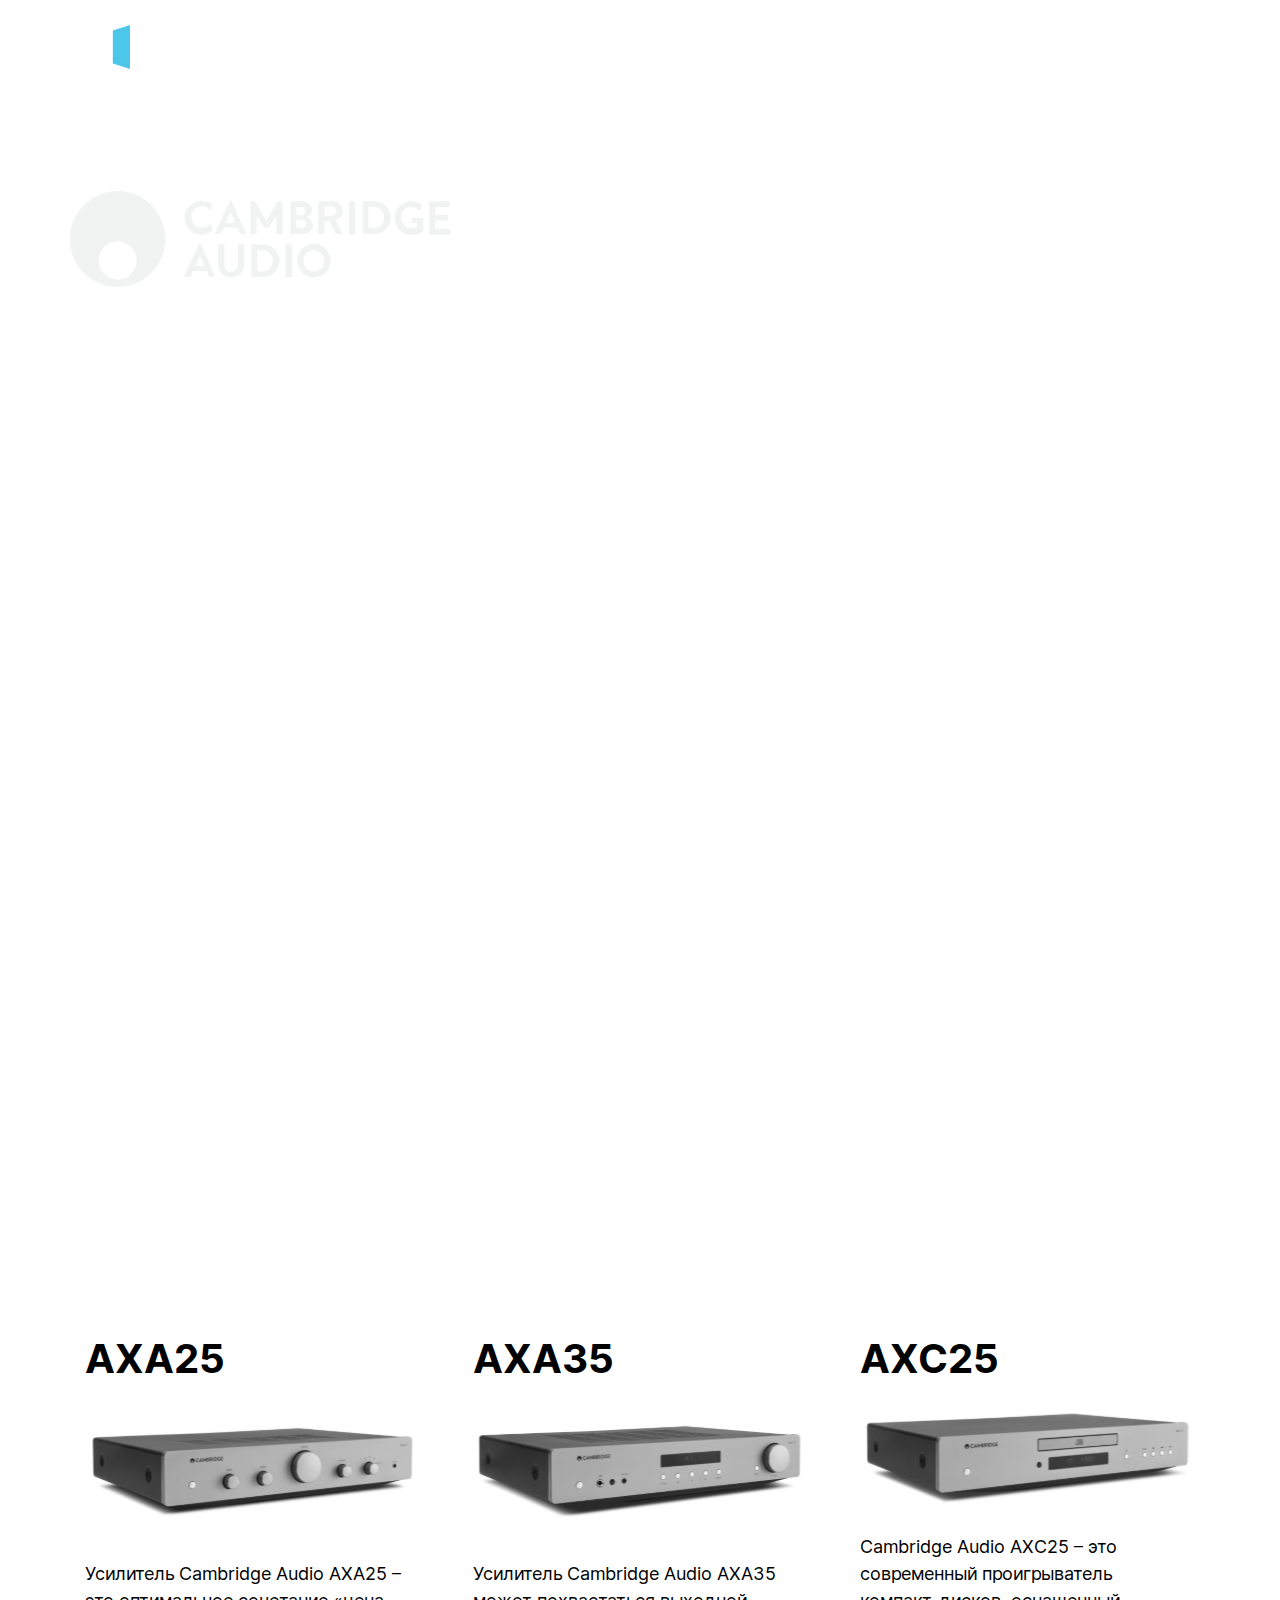
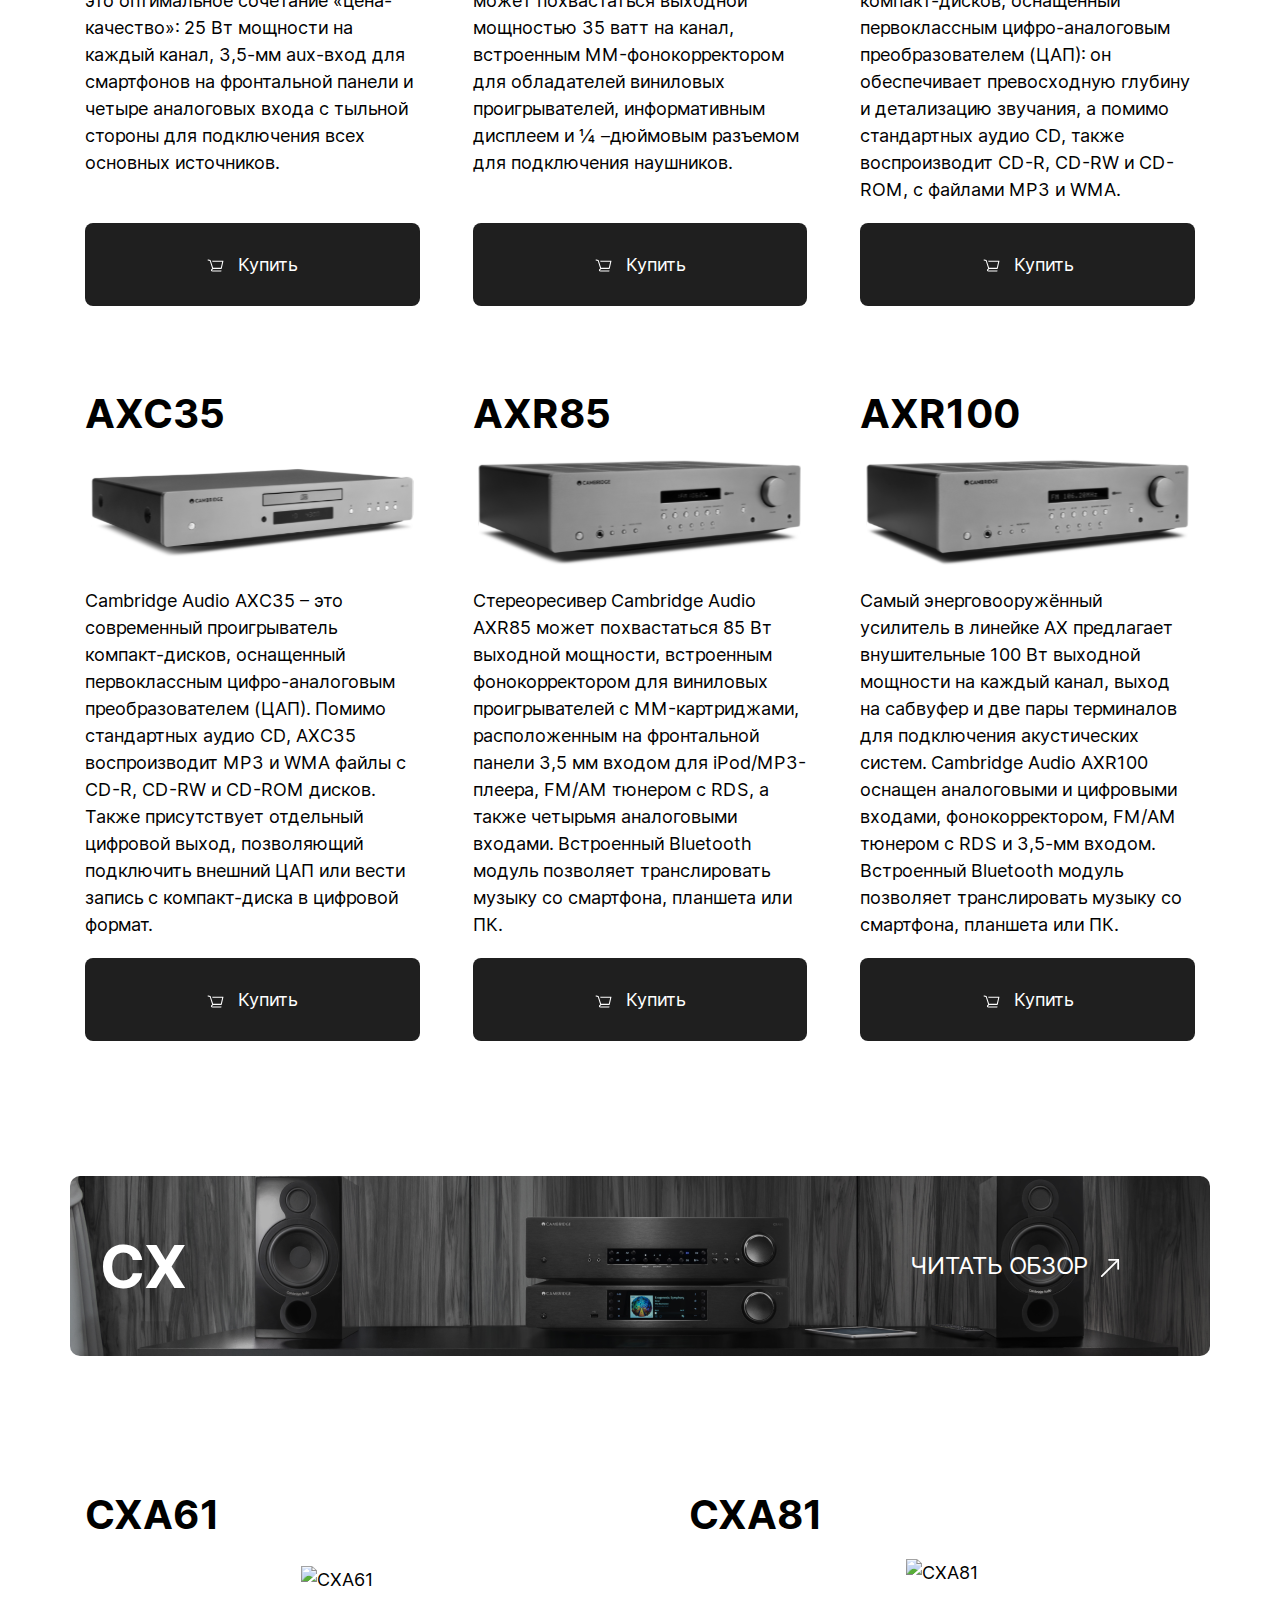
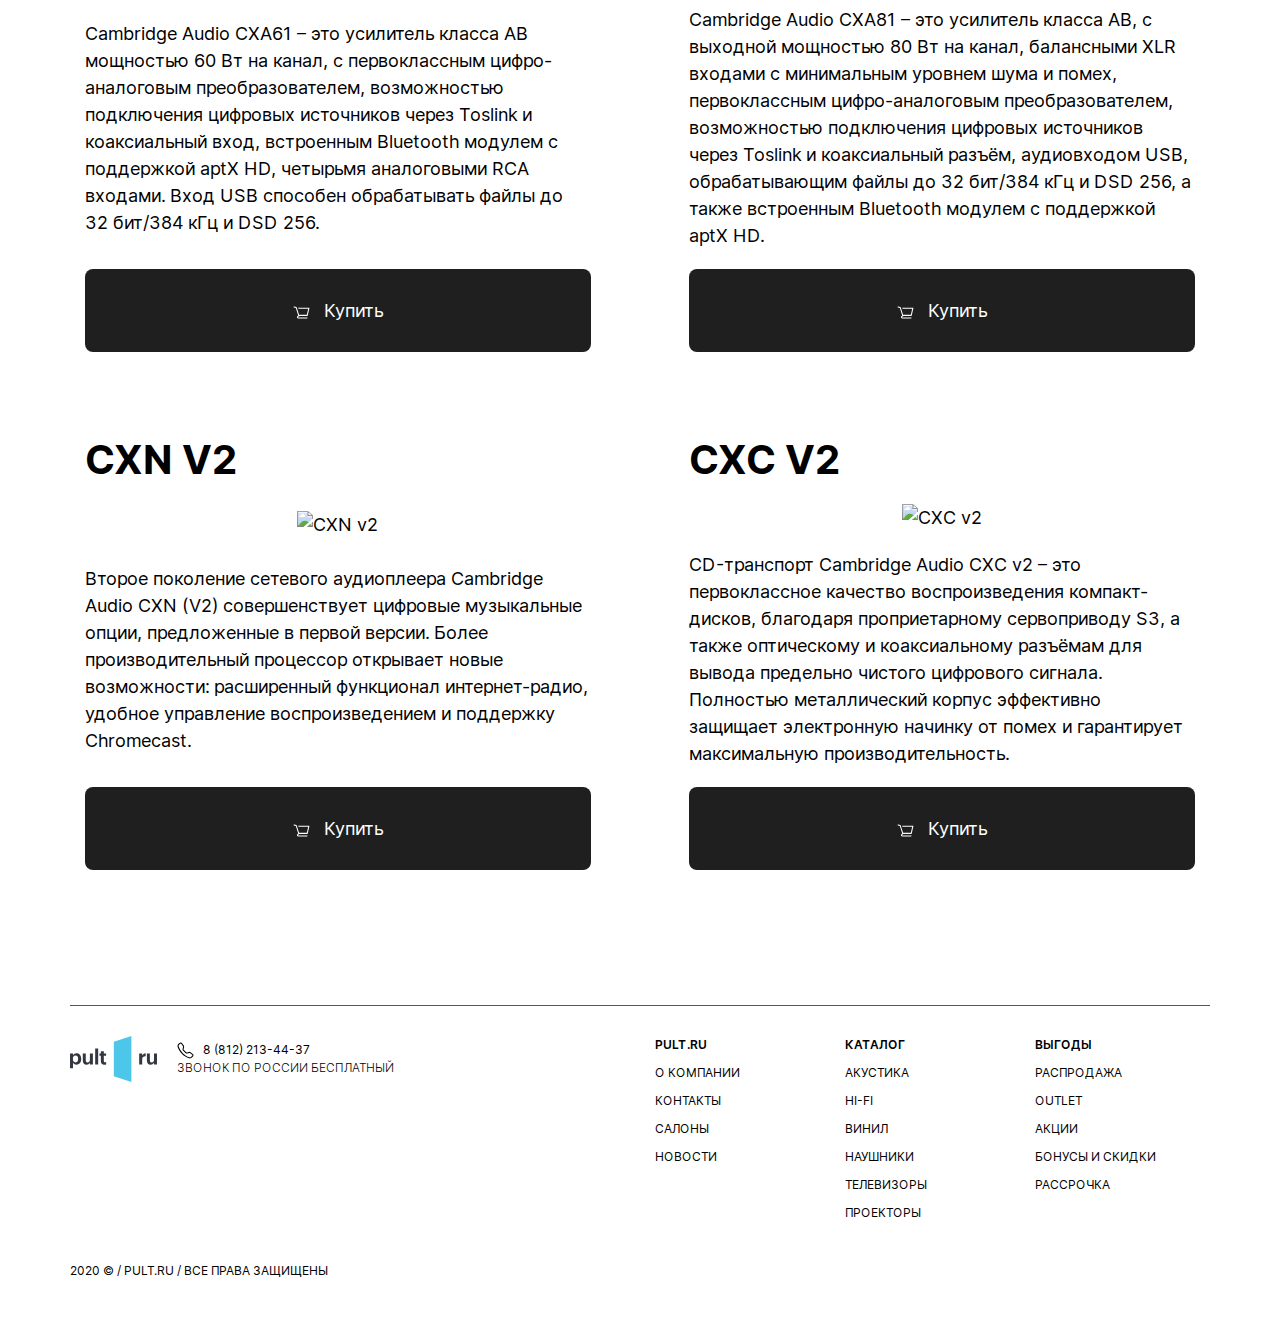
==== cambridge/index.html @ 3ff0be5a "init" ====
<!DOCTYPE html>
<html lang="en">
<head>
    <meta charset="UTF-8">
    <meta name="viewport" content="width=device-width, maximum-scale=1, initial-scale=1.0">
    <meta http-equiv="X-UA-Compatible" content="IE=edge">
    <meta name="format-detection" content="telephone=no">
    <meta name="description" content="Акустика Monitor Audio 100: обзор акустических систем, выгодные цены, доставка по всей России">
    <title>Купить акустические системы Monitor Audio Gold / Silver / Bronze 100 в интернет-магазине Pult.ru</title>
    <link rel="stylesheet" href="libs/bootstrap-4.5.3-dist/css/bootstrap.min.css">
    <link rel="stylesheet" href="fonts/Inter/stylesheet.css">
    <link rel="stylesheet" charset="utf-8" type="text/css" href="css/main.css">
    <script>(function(w,d,s,l,i){w[l]=w[l]||[];w[l].push({'gtm.start':
            new Date().getTime(),event:'gtm.js'});var f=d.getElementsByTagName(s)[0],
        j=d.createElement(s),dl=l!='dataLayer'?'&l='+l:'';j.async=true;j.src=
        'https://www.googletagmanager.com/gtm.js?id='+i+dl;f.parentNode.insertBefore(j,f);
    })(window,document,'script','dataLayer','GTM-WRF7S9B');</script>
</head>
<body>
<!-- Google Tag Manager (noscript) -->
<noscript><iframe src="https://www.googletagmanager.com/ns.html?id=GTM-WRF7S9B"
                  height="0" width="0" style="display:none;visibility:hidden"></iframe></noscript>
<!-- End Google Tag Manager (noscript) -->
    <div class="banner-fullscreen">
        <div class="container d-flex flex-wrap align-content-stretch h-100">
            <div class="w-100">
                <a href="https://www.pult.ru/" class="header-logo__pult col-4 p-0 text-right">
                    <img src="img/header-logo_pult.svg" alt="Лого pult">
                </a>
            </div>
            <div class="banner-details">
                <div class="header-logo__cambridge">
                    <img src="img/cambrige-logo.svg" alt="Логотип Cambridge">
                </div>
                <div class="header-descr">Серия аудиокомпонентов Cambridge AX предлагает выдающееся соотношение цены и качества: это доступный способ построить свою идеальную Hi-Fi систему.<br><br>
                    Для тех, кто стремится к новому уровню технологичности и безукоризненному исполнению, обновлённая линейка Cambridge CX устанавливает высочайшие стандарты в своей ценовой категории.</div>
            </div>
            <div class="w-100 align-self-end">
                <nav class="d-flex flex-wrap">
                    <a href="#ax" class="header-link">AX</a>
                    <a href="#cx" class="header-link">CX</a>
                </nav>
            </div>
        </div>
    </div>
    <section id="ax">
        <div class="container">
            <div class="banner banner-ax d-flex flex-wrap justify-content-between align-items-center">
                <div class="banner-category col-1 p-0">AX</div>
                <div class="col-lg-3 col-md-4 col-8 p-0">
                    <a href="#" class="banner-link text-uppercase">Читать обзор
                        <i class="icon icon-arrow-diag ml-1"></i>
                    </a>
                </div>
            </div>
            <div class="product-list d-flex flex-wrap justify-content-between">
                <div class="product-list-item d-flex flex-wrap mb-5">
                    <div class="product-title">AXA25</div>
                    <div class="w-100 text-center"><img src="img/axa25.svg" alt="AXA25"></div>
                    <div class="product-descr">Усилитель Cambridge Audio AXA25 – это оптимальное сочетание «цена-качество»: 25 Вт мощности на каждый канал, 3,5-мм aux-вход для смартфонов на фронтальной панели и четыре аналоговых входа с тыльной стороны для подключения всех основных источников.
                    </div>
                    <div class="w-100 align-self-end">
                        <a href="https://pult.ru/product/stereousilitel-cambridge-axa25-grey" class="btn w-100">
                            <i class="icon icon-cart mr-2"></i>
                            Купить
                        </a>
                    </div>
                </div>
                <div class="product-list-item d-flex flex-wrap mb-5">
                    <div class="product-title">AXA35</div>
                    <div class="w-100 text-center"><img src="img/axa35.svg" alt="AXA35"></div>
                    <div class="product-descr">Усилитель Cambridge Audio AXA35 может похвастаться выходной мощностью 35 ватт на канал, встроенным MM-фонокорректором для обладателей виниловых проигрывателей, информативным дисплеем и ¼ –дюймовым разъемом для подключения наушников.
                    </div>
                    <div class="w-100 align-self-end">
                        <a href="https://pult.ru/product/stereousilitel-cambridge-axa35-grey" class="btn w-100">
                            <i class="icon icon-cart mr-2"></i>
                            Купить
                        </a>
                    </div>
                </div>
                <div class="product-list-item d-flex flex-wrap mb-lg-5">
                    <div class="product-title">AXC25</div>
                    <div class="w-100 text-center"><img src="img/axc25.svg" alt="AXC25"></div>
                    <div class="product-descr">Cambridge Audio AXC25 – это современный проигрыватель компакт-дисков, оснащенный первоклассным цифро-аналоговым преобразователем (ЦАП): он обеспечивает превосходную глубину и детализацию звучания, а помимо стандартных аудио CD, также воспроизводит CD-R, CD-RW и CD-ROM, с файлами MP3 и WMA.
                    </div>
                    <div class="w-100 align-self-end">
                        <a href="https://pult.ru/product/cd-proigryvatel-cambridge-axc25-grey" class="btn w-100">
                            <i class="icon icon-cart mr-2"></i>
                            Купить
                        </a>
                    </div>
                </div>
                <div class="product-list-item d-flex flex-wrap">
                    <div class="product-title">AXC35</div>
                    <div class="w-100 text-center"><img src="img/AXC35.svg" alt="AXC35"></div>
                    <div class="product-descr"> Cambridge Audio AXC35 – это современный проигрыватель компакт-дисков, оснащенный первоклассным цифро-аналоговым преобразователем (ЦАП). Помимо стандартных аудио CD, AXC35 воспроизводит MP3 и WMA файлы с CD-R, CD-RW и CD-ROM дисков. Также присутствует отдельный цифровой выход, позволяющий подключить внешний ЦАП или вести запись с компакт-диска в цифровой формат.
                    </div>
                    <div class="w-100 align-self-end">
                        <a href="https://pult.ru/product/cd-proigryvatel-cambridge-axc35-grey" class="btn w-100">
                            <i class="icon icon-cart mr-2"></i>
                            Купить
                        </a>
                    </div>
                </div>
                <div class="product-list-item d-flex flex-wrap">
                    <div class="product-title">AXR85</div>
                    <div class="w-100 text-center"><img src="img/AXR85.svg" alt="AXR85"></div>
                    <div class="product-descr">Стереоресивер Cambridge Audio AXR85 может похвастаться 85 Вт выходной мощности, встроенным фонокорректором для виниловых проигрывателей с MM-картриджами, расположенным на фронтальной панели 3,5 мм входом для iPod/MP3-плеера, FM/AM тюнером с RDS, а также четырьмя аналоговыми входами. Встроенный Bluetooth модуль позволяет транслировать музыку со смартфона, планшета или ПК.
                    </div>
                    <div class="w-100 align-self-end">
                        <a href="https://pult.ru/product/stereoresiver-cambridge-axr85-grey" class="btn w-100">
                            <i class="icon icon-cart mr-2"></i>
                            Купить
                        </a>
                    </div>
                </div>
                <div class="product-list-item d-flex flex-wrap">
                    <div class="product-title">AXR100</div>
                    <div class="w-100 text-center"><img src="img/AXR100.svg" alt="AXR100"></div>
                    <div class="product-descr">Самый энерговооружённый усилитель в линейке AX предлагает внушительные 100 Вт выходной мощности на каждый канал, выход на сабвуфер и две пары терминалов для подключения акустических систем. Cambridge Audio AXR100 оснащен аналоговыми и цифровыми входами, фонокорректором, FM/AM тюнером с RDS и 3,5-мм входом. Встроенный Bluetooth модуль позволяет транслировать музыку со смартфона, планшета или ПК.
                    </div>
                    <div class="w-100 align-self-end">
                        <a href="https://pult.ru/product/stereoresiver-cambridge-axr100-grey" class="btn w-100">
                            <i class="icon icon-cart mr-2"></i>
                            Купить
                        </a>
                    </div>
                </div>
            </div>
        </div>
    </section>
<section id="cx" class="pt-0">
    <div class="container">
        <div class="banner banner-cx d-flex flex-wrap justify-content-between align-items-center">
            <div class="banner-category col-1 p-0">CX</div>
            <div class="col-lg-3 col-md-4 col-8 p-0">
                <a href="#" class="banner-link text-uppercase">Читать обзор
                    <i class="icon icon-arrow-diag ml-1"></i>
                </a>
            </div>
        </div>
        <div class="product-list d-flex flex-wrap justify-content-between">
            <div class="product-list-item d-flex flex-wrap mb-5">
                <div class="product-title">CXA61</div>
                <div class="w-100 text-center"><img src="img/CXA61.svg" alt="CXA61"></div>
                <div class="product-descr">Cambridge Audio CXA61 – это усилитель класса AB мощностью 60 Вт на канал, с первоклассным цифро-аналоговым преобразователем, возможностью подключения цифровых источников через Toslink и коаксиальный вход, встроенным Bluetooth модулем с поддержкой aptX HD, четырьмя аналоговыми RCA входами. Вход USB способен обрабатывать файлы до 32 бит/384 кГц и DSD 256.
                </div>
                <div class="w-100 align-self-end">
                    <a href="https://pult.ru/product/stereousilitel-cambridge-audio-cxa61-lunar-grey" class="btn w-100">
                        <i class="icon icon-cart mr-2"></i>
                        Купить
                    </a>
                </div>
            </div>
            <div class="product-list-item d-flex flex-wrap mb-5">
                <div class="product-title">CXA81</div>
                <div class="w-100 text-center"><img src="img/CXA81.svg" alt="CXA81"></div>
                <div class="product-descr">Cambridge Audio CXA81 – это усилитель класса AB, с выходной мощностью 80 Вт на канал, балансными XLR входами с минимальным уровнем шума и помех, первоклассным цифро-аналоговым преобразователем, возможностью подключения цифровых источников через Toslink и коаксиальный разъём, аудиовходом USB, обрабатывающим файлы до 32 бит/384 кГц и DSD 256, а также встроенным Bluetooth модулем с поддержкой aptX HD.
                </div>
                <div class="w-100 align-self-end">
                    <a href="https://pult.ru/product/stereousilitel-campfire-audio-cxa81-lunar-grey" class="btn w-100">
                        <i class="icon icon-cart mr-2"></i>
                        Купить
                    </a>
                </div>
            </div>
            <div class="product-list-item d-flex flex-wrap">
                <div class="product-title">CXN v2</div>
                <div class="w-100 text-center"><img src="img/CXNv2.svg" alt="CXN v2"></div>
                <div class="product-descr">Второе поколение сетевого аудиоплеера Cambridge Audio CXN (V2) совершенствует цифровые музыкальные опции, предложенные в первой версии. Более производительный процессор открывает новые возможности: расширенный функционал интернет-радио, удобное управление воспроизведением и поддержку Chromecast.
                </div>
                <div class="w-100 align-self-end">
                    <a href="https://st-petersburg.pult.ru/product/setevoy-audio-proigryvatel-campfire-audio-cxn-v2--lunar-grey" class="btn w-100">
                        <i class="icon icon-cart mr-2"></i>
                        Купить
                    </a>
                </div>
            </div>
            <div class="product-list-item d-flex flex-wrap">
                <div class="product-title">CXC v2</div>
                <div class="w-100 text-center"><img src="img/CXCv2.svg" alt="CXC v2"></div>
                <div class="product-descr">CD-транспорт Cambridge Audio CXC v2 – это первоклассное качество воспроизведения компакт-дисков, благодаря проприетарному сервоприводу S3, а также оптическому и коаксиальному разъёмам для вывода предельно чистого цифрового сигнала. Полностью металлический корпус эффективно защищает электронную начинку от помех и гарантирует максимальную производительность.
                </div>
                <div class="w-100 align-self-end">
                    <a href="https://pult.ru/product/cd-transport-campfire-audio-cxc-v2-lunar-grey" class="btn w-100">
                        <i class="icon icon-cart mr-2"></i>
                        Купить
                    </a>
                </div>
            </div>
        </div>
    </div>
</section>
    <div class="container">
        <hr>
    </div>
    <footer>
        <div class="container d-flex flex-wrap justify-content-between align-items-start">
            <div class="col-12 col-md-6 p-0 mb-5 mb-md-0 d-flex flex-wrap align-items-center">
                <a href="https://www.pult.ru/" class="footer-logo">
                    <img src="img/logo_pult.svg" alt="Лого pult">
                </a>
                <div class="contacts">
                    <div><i class="icon icon-phone mr-2"></i><span class="text-bold text-uppercase">8 (812) 213-44-37</span></div>
                    <div class="contacts-descr text-uppercase">Звонок по России бесплатный</div>
                </div>
            </div>
            <div class="col-12 col-md-6 p-0 d-flex flex-wrap justify-content-between">
                <div class="col-4 text-uppercase">
                    <div class="bold">PULT.RU</div>
                    <a href="https://www.pult.ru/company/pochemu-vybirayut-pult-ru">О компании</a>
                    <a href="https://www.pult.ru/contacts/">контакты</a>
                    <a href="https://www.pult.ru/contacts/">салоны</a>
                    <a href="https://www.pult.ru/news/">новости</a>
                </div>
                <div class="col-4 text-uppercase">
                    <div class="bold">Каталог</div>
                    <a href="https://www.pult.ru/main/akustika/index.html">акустика</a>
                    <a href="https://www.pult.ru/main/hi-fi/index.html">Hi-Fi</a>
                    <a href="https://www.pult.ru/main/vinil/index.html">винил</a>
                    <a href="https://www.pult.ru/main/naushniki/index.html">наушники</a>
                    <a href="https://www.pult.ru/main/televizory/index.html">телевизоры</a>
                    <a href="https://www.pult.ru/main/proektory/index.html">проекторы</a>
                </div>
                <div class="col-4 text-uppercase">
                    <div class="bold">выгоды</div>
                    <a href="https://www.pult.ru/sale/rasprodaja/">распродажа</a>
                    <a href="https://www.pult.ru/sale/outlet/">Outlet</a>
                    <a href="https://www.pult.ru/action/">акции</a>
                    <a href="https://www.pult.ru/skidki-i-bonusi/">бонусы и скидки</a>
                    <a href="https://www.pult.ru/oplata/pokupka-v-rassrochku">рассрочка</a>
                </div>
            </div>
            <div class="col-12 p-0 rights-block text-uppercase">
                2020 © / pult.ru / все права защищены
            </div>
        </div>
    </footer>
    <script src="libs/jquery1.12.4/script.js"></script>
    <script src="js/index.js"></script>
    <script src="libs/bootstrap-4.5.3-dist/js/bootstrap.min.js"></script>
</body>
</html>
---- cambridge/fonts/Inter/stylesheet.css ----
@font-face {
    font-family: 'Inter';
    src: url('Inter-BoldItalic.eot');
    src: local('Inter Bold Italic'), local('Inter-BoldItalic'),
        url('Inter-BoldItalic.eot?#iefix') format('embedded-opentype'),
        url('Inter-BoldItalic.woff2') format('woff2'),
        url('Inter-BoldItalic.woff') format('woff'),
        url('Inter-BoldItalic.ttf') format('truetype');
    font-weight: bold;
    font-style: italic;
}

@font-face {
    font-family: 'Inter';
    src: url('Inter-MediumItalic.eot');
    src: local('Inter Medium Italic'), local('Inter-MediumItalic'),
        url('Inter-MediumItalic.eot?#iefix') format('embedded-opentype'),
        url('Inter-MediumItalic.woff2') format('woff2'),
        url('Inter-MediumItalic.woff') format('woff'),
        url('Inter-MediumItalic.ttf') format('truetype');
    font-weight: 500;
    font-style: italic;
}

@font-face {
    font-family: 'Inter';
    src: url('Inter-ThinItalicBETA.eot');
    src: local('Inter Thin Italic BETA'), local('Inter-ThinItalicBETA'),
        url('Inter-ThinItalicBETA.eot?#iefix') format('embedded-opentype'),
        url('Inter-ThinItalicBETA.woff2') format('woff2'),
        url('Inter-ThinItalicBETA.woff') format('woff'),
        url('Inter-ThinItalicBETA.ttf') format('truetype');
    font-weight: 100;
    font-style: italic;
}

@font-face {
    font-family: 'Inter';
    src: url('Inter-Regular.eot');
    src: local('Inter Regular'), local('Inter-Regular'),
        url('Inter-Regular.eot?#iefix') format('embedded-opentype'),
        url('Inter-Regular.woff2') format('woff2'),
        url('Inter-Regular.woff') format('woff'),
        url('Inter-Regular.ttf') format('truetype');
    font-weight: normal;
    font-style: normal;
}

@font-face {
    font-family: 'Inter';
    src: url('Inter-Black.eot');
    src: local('Inter Black'), local('Inter-Black'),
        url('Inter-Black.eot?#iefix') format('embedded-opentype'),
        url('Inter-Black.woff2') format('woff2'),
        url('Inter-Black.woff') format('woff'),
        url('Inter-Black.ttf') format('truetype');
    font-weight: 900;
    font-style: normal;
}

@font-face {
    font-family: 'Inter';
    src: url('Inter-BlackItalic.eot');
    src: local('Inter Black Italic'), local('Inter-BlackItalic'),
        url('Inter-BlackItalic.eot?#iefix') format('embedded-opentype'),
        url('Inter-BlackItalic.woff2') format('woff2'),
        url('Inter-BlackItalic.woff') format('woff'),
        url('Inter-BlackItalic.ttf') format('truetype');
    font-weight: 900;
    font-style: italic;
}

@font-face {
    font-family: 'Inter';
    src: url('Inter-LightBETA.eot');
    src: local('Inter Light BETA'), local('Inter-LightBETA'),
        url('Inter-LightBETA.eot?#iefix') format('embedded-opentype'),
        url('Inter-LightBETA.woff2') format('woff2'),
        url('Inter-LightBETA.woff') format('woff'),
        url('Inter-LightBETA.ttf') format('truetype');
    font-weight: 300;
    font-style: normal;
}

@font-face {
    font-family: 'Inter';
    src: url('Inter-SemiBold.eot');
    src: local('Inter Semi Bold'), local('Inter-SemiBold'),
        url('Inter-SemiBold.eot?#iefix') format('embedded-opentype'),
        url('Inter-SemiBold.woff2') format('woff2'),
        url('Inter-SemiBold.woff') format('woff'),
        url('Inter-SemiBold.ttf') format('truetype');
    font-weight: 600;
    font-style: normal;
}

@font-face {
    font-family: 'Inter';
    src: url('Inter-ExtraBoldItalic.eot');
    src: local('Inter Extra Bold Italic'), local('Inter-ExtraBoldItalic'),
        url('Inter-ExtraBoldItalic.eot?#iefix') format('embedded-opentype'),
        url('Inter-ExtraBoldItalic.woff2') format('woff2'),
        url('Inter-ExtraBoldItalic.woff') format('woff'),
        url('Inter-ExtraBoldItalic.ttf') format('truetype');
    font-weight: 800;
    font-style: italic;
}

@font-face {
    font-family: 'Inter';
    src: url('Inter-Bold.eot');
    src: local('Inter Bold'), local('Inter-Bold'),
        url('Inter-Bold.eot?#iefix') format('embedded-opentype'),
        url('Inter-Bold.woff2') format('woff2'),
        url('Inter-Bold.woff') format('woff'),
        url('Inter-Bold.ttf') format('truetype');
    font-weight: bold;
    font-style: normal;
}

@font-face {
    font-family: 'Inter';
    src: url('Inter-ExtraLightItalicBETA.eot');
    src: local('Inter Extra Light Italic BETA'), local('Inter-ExtraLightItalicBETA'),
        url('Inter-ExtraLightItalicBETA.eot?#iefix') format('embedded-opentype'),
        url('Inter-ExtraLightItalicBETA.woff2') format('woff2'),
        url('Inter-ExtraLightItalicBETA.woff') format('woff'),
        url('Inter-ExtraLightItalicBETA.ttf') format('truetype');
    font-weight: 200;
    font-style: italic;
}

@font-face {
    font-family: 'Inter';
    src: url('Inter-ExtraLightBETA.eot');
    src: local('Inter Extra Light BETA'), local('Inter-ExtraLightBETA'),
        url('Inter-ExtraLightBETA.eot?#iefix') format('embedded-opentype'),
        url('Inter-ExtraLightBETA.woff2') format('woff2'),
        url('Inter-ExtraLightBETA.woff') format('woff'),
        url('Inter-ExtraLightBETA.ttf') format('truetype');
    font-weight: 200;
    font-style: normal;
}

@font-face {
    font-family: 'Inter';
    src: url('Inter-ExtraBold.eot');
    src: local('Inter Extra Bold'), local('Inter-ExtraBold'),
        url('Inter-ExtraBold.eot?#iefix') format('embedded-opentype'),
        url('Inter-ExtraBold.woff2') format('woff2'),
        url('Inter-ExtraBold.woff') format('woff'),
        url('Inter-ExtraBold.ttf') format('truetype');
    font-weight: 800;
    font-style: normal;
}

@font-face {
    font-family: 'Inter';
    src: url('Inter-ThinBETA.eot');
    src: local('Inter Thin BETA'), local('Inter-ThinBETA'),
        url('Inter-ThinBETA.eot?#iefix') format('embedded-opentype'),
        url('Inter-ThinBETA.woff2') format('woff2'),
        url('Inter-ThinBETA.woff') format('woff'),
        url('Inter-ThinBETA.ttf') format('truetype');
    font-weight: 100;
    font-style: normal;
}

@font-face {
    font-family: 'Inter';
    src: url('Inter-LightItalicBETA.eot');
    src: local('Inter Light Italic BETA'), local('Inter-LightItalicBETA'),
        url('Inter-LightItalicBETA.eot?#iefix') format('embedded-opentype'),
        url('Inter-LightItalicBETA.woff2') format('woff2'),
        url('Inter-LightItalicBETA.woff') format('woff'),
        url('Inter-LightItalicBETA.ttf') format('truetype');
    font-weight: 300;
    font-style: italic;
}

@font-face {
    font-family: 'Inter';
    src: url('Inter-Italic.eot');
    src: local('Inter Italic'), local('Inter-Italic'),
        url('Inter-Italic.eot?#iefix') format('embedded-opentype'),
        url('Inter-Italic.woff2') format('woff2'),
        url('Inter-Italic.woff') format('woff'),
        url('Inter-Italic.ttf') format('truetype');
    font-weight: normal;
    font-style: italic;
}

@font-face {
    font-family: 'Inter';
    src: url('Inter-SemiBoldItalic.eot');
    src: local('Inter Semi Bold Italic'), local('Inter-SemiBoldItalic'),
        url('Inter-SemiBoldItalic.eot?#iefix') format('embedded-opentype'),
        url('Inter-SemiBoldItalic.woff2') format('woff2'),
        url('Inter-SemiBoldItalic.woff') format('woff'),
        url('Inter-SemiBoldItalic.ttf') format('truetype');
    font-weight: 600;
    font-style: italic;
}

@font-face {
    font-family: 'Inter';
    src: url('Inter-Medium.eot');
    src: local('Inter Medium'), local('Inter-Medium'),
        url('Inter-Medium.eot?#iefix') format('embedded-opentype'),
        url('Inter-Medium.woff2') format('woff2'),
        url('Inter-Medium.woff') format('woff'),
        url('Inter-Medium.ttf') format('truetype');
    font-weight: 500;
    font-style: normal;
}
---- cambridge/css/main.css ----
.icon {
  position: relative;
  display: inline-block;
  vertical-align: middle;
  background-repeat: no-repeat;
  background-size: contain;
  transition: 0.3s opacity;
}
.icon.icon-arrow {
  width: 14.38px;
  height: 5.31px;
  background-image: url("../img/icons/arrow-right.svg");
}
.icon.icon-cart {
  width: 17.01px;
  height: 13.02px;
  background-image: url("../img/icons/cart.svg");
}
.icon.icon-cart-black {
  width: 17.01px;
  height: 13.02px;
  background-image: url("../img/icons/cart-black.svg");
}
.icon.icon-phone {
  width: 17px;
  height: 17px;
  background-image: url("../img/icons/phone.svg");
}
.icon.icon-arrow-diag {
  width: 20px;
  height: 20px;
  vertical-align: middle;
  background-image: url("../img/icons/arrow-diag.svg");
}
* {
  box-sizing: border-box;
}
html,
body {
  margin: 0;
  padding: 0;
  font-family: 'Inter';
  font-size: 18px!important;
  color: #000;
}
.container {
  padding: 0;
}
a {
  color: #000;
}
.banner-fullscreen {
  color: #fff;
  height: 100vh;
  background-image: url("../img/banner-fullsize.svg");
  background-size: cover;
  background-position: center;
  padding: 25px 50px;
}
.banner-fullscreen .header-logo__pult img {
  width: 85px;
}
.banner-fullscreen .header-logo__cambridge {
  margin-bottom: 40px;
}
.banner-fullscreen .header-logo__cambridge img {
  width: 380px;
}
.banner-fullscreen .header-descr {
  font-weight: 300;
  color: #fff;
  width: 50%;
}
.banner-fullscreen .header-link {
  color: #fff;
  font-weight: 600;
  padding: 30px;
  border-radius: 14px;
  border: 1px solid #fff;
}
.banner-fullscreen .header-link:hover {
  background-color: #fff;
  color: #000;
  text-decoration: none;
  transition: color 0.3s;
}
.banner-fullscreen nav {
  color: #fff;
}
.banner-fullscreen nav a + a {
  margin-left: 40px;
}
section {
  padding: 120px 0;
}
.banner {
  height: 180px;
  background-position: center;
  background-repeat: no-repeat;
  background-size: cover;
  color: #fff;
  padding: 0 30px;
  border-radius: 10px;
  margin-bottom: 120px;
}
.banner.banner-ax {
  background-image: url("../img/banner_ax.svg");
}
.banner.banner-cx {
  background-image: url("../img/banner_cx.png");
}
.banner .banner-category {
  font-size: 60px;
  font-weight: 700;
}
.banner .banner-link {
  font-size: 24px;
  color: #fff;
}
.banner .banner-link:hover {
  color: #fff;
}
#cx .product-list .product-list-item {
  width: 47%;
}
.product-list .product-list-item {
  padding: 15px;
  border-radius: 10px;
  width: 32%;
}
.product-list .product-list-item:hover {
  box-shadow: 0px 4px 20px rgba(0, 0, 0, 0.4);
}
.product-list .product-list-item .product-title {
  font-weight: bold;
  font-size: 40px;
  line-height: 48px;
  text-transform: uppercase;
  margin-bottom: 20px;
}
.product-list .product-list-item img {
  width: 323px;
  margin-bottom: 20px;
}
.product-list .product-list-item .product-descr {
  line-height: 27px;
  margin-bottom: 20px;
}
.product-list .product-list-item a.btn {
  background-color: #1F1F1F;
  border-radius: 8px;
  padding: 28px;
  text-align: center;
  color: #fff;
  border: none;
}
.product-list .product-list-item a.btn:hover {
  background: linear-gradient(180deg, #444444 0%, #000000 100%);
  transition: background 0.3s;
}
hr {
  margin: 0;
  padding: 0;
  border: 0;
  height: 1px;
  width: 100%;
  background-color: #575757;
}
footer {
  font-size: 12px;
  padding-top: 30px;
}
footer .bold {
  font-weight: 600;
}
footer .footer-logo {
  margin-right: 20px;
}
footer .footer-logo img {
  width: 87px;
}
footer .contacts-descr {
  font-weight: 300;
}
footer a {
  display: block;
}
footer a:hover {
  color: #4cc7e9;
  transition: color 0.3s;
  text-decoration: none;
}
footer a + a,
footer .bold + a {
  margin-top: 10px;
}
footer .rights-block {
  margin-top: 40px;
  margin-bottom: 40px;
}
@media (min-width: 320px) and (max-width: 767px) {
  .container {
    width: calc(100% - 40px) !important;
  }
  .banner-fullscreen {
    background-position: center;
    padding: 30px 20px;
  }
  .banner-fullscreen .header-logo__pult img {
    width: 58px;
  }
  .banner-fullscreen .header-logo__cambridge {
    margin-bottom: 20px;
  }
  .banner-fullscreen .header-logo__cambridge img {
    width: 230px;
  }
  .banner-fullscreen .header-descr {
    font-weight: 400;
    width: 100%;
    font-size: 12px;
  }
  .banner-fullscreen .header-link {
    line-height: 1;
    font-size: 60px;
    padding: 20px;
  }
  .banner-fullscreen nav a + a {
    margin-left: 20px;
  }
  section {
    padding: 40px 0;
  }
  .banner {
    height: 100px;
    margin-bottom: 40px;
  }
  .banner .banner-category {
    font-size: 35px;
    font-weight: 700;
  }
  .banner .banner-link {
    font-size: 18px;
  }
  #cx .product-list .product-list-item {
    width: 100%;
  }
  .product-list .product-list-item {
    padding: 15px;
    border-radius: 10px;
    width: 100%;
  }
  .product-list .product-list-item .product-title {
    font-size: 35px;
  }
  .product-list .product-list-item img {
    width: 250px;
  }
  .product-list .product-list-item .product-descr {
    font-size: 12px;
  }
  .product-list .product-list-item + .product-list-item {
    margin-top: 40px;
  }
}
@media (min-width: 768px) and (max-width: 1199px) {
  .banner-fullscreen {
    padding: 50px 20px;
  }
  .banner-fullscreen .header-descr {
    width: 75%;
  }
  section {
    padding: 80px 0;
  }
  .banner {
    margin-bottom: 80px;
  }
  #cx .product-list .product-list-item {
    width: 47%;
  }
  .product-list .product-list-item {
    width: 47%;
  }
}
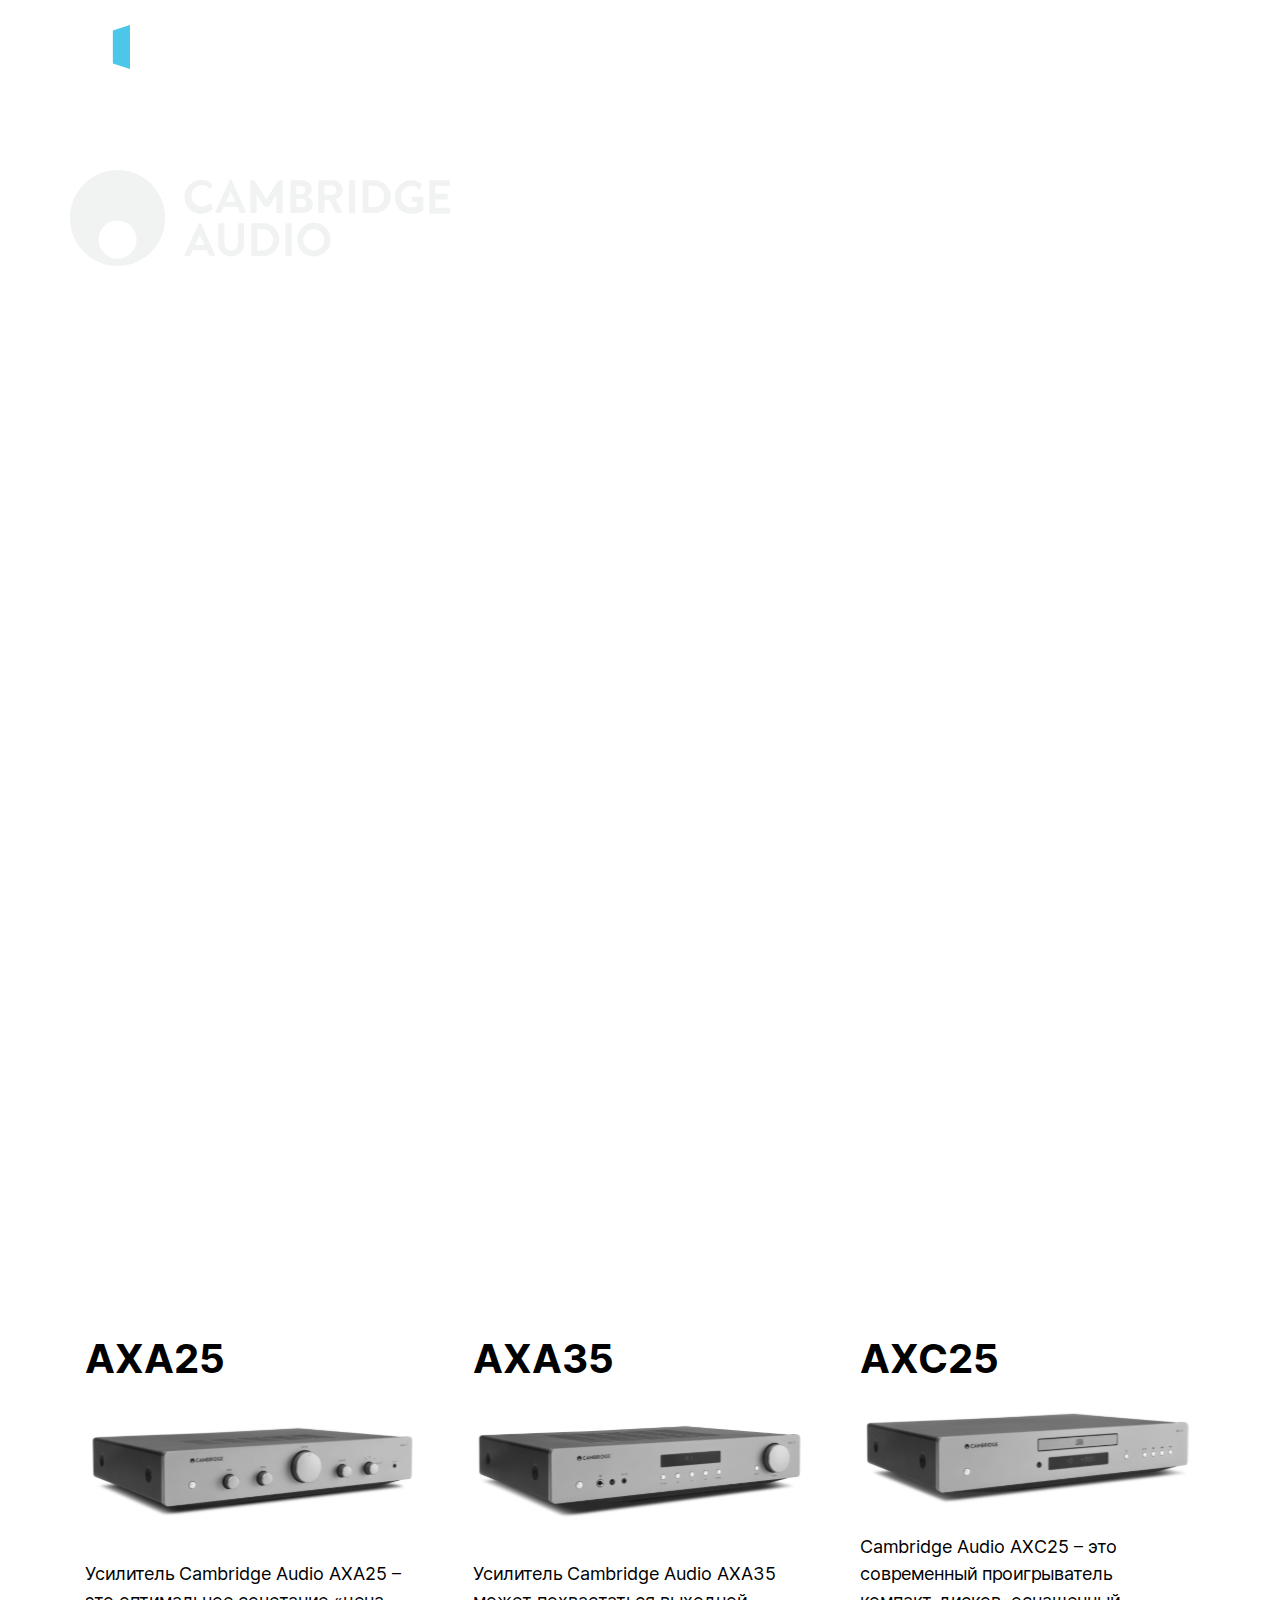
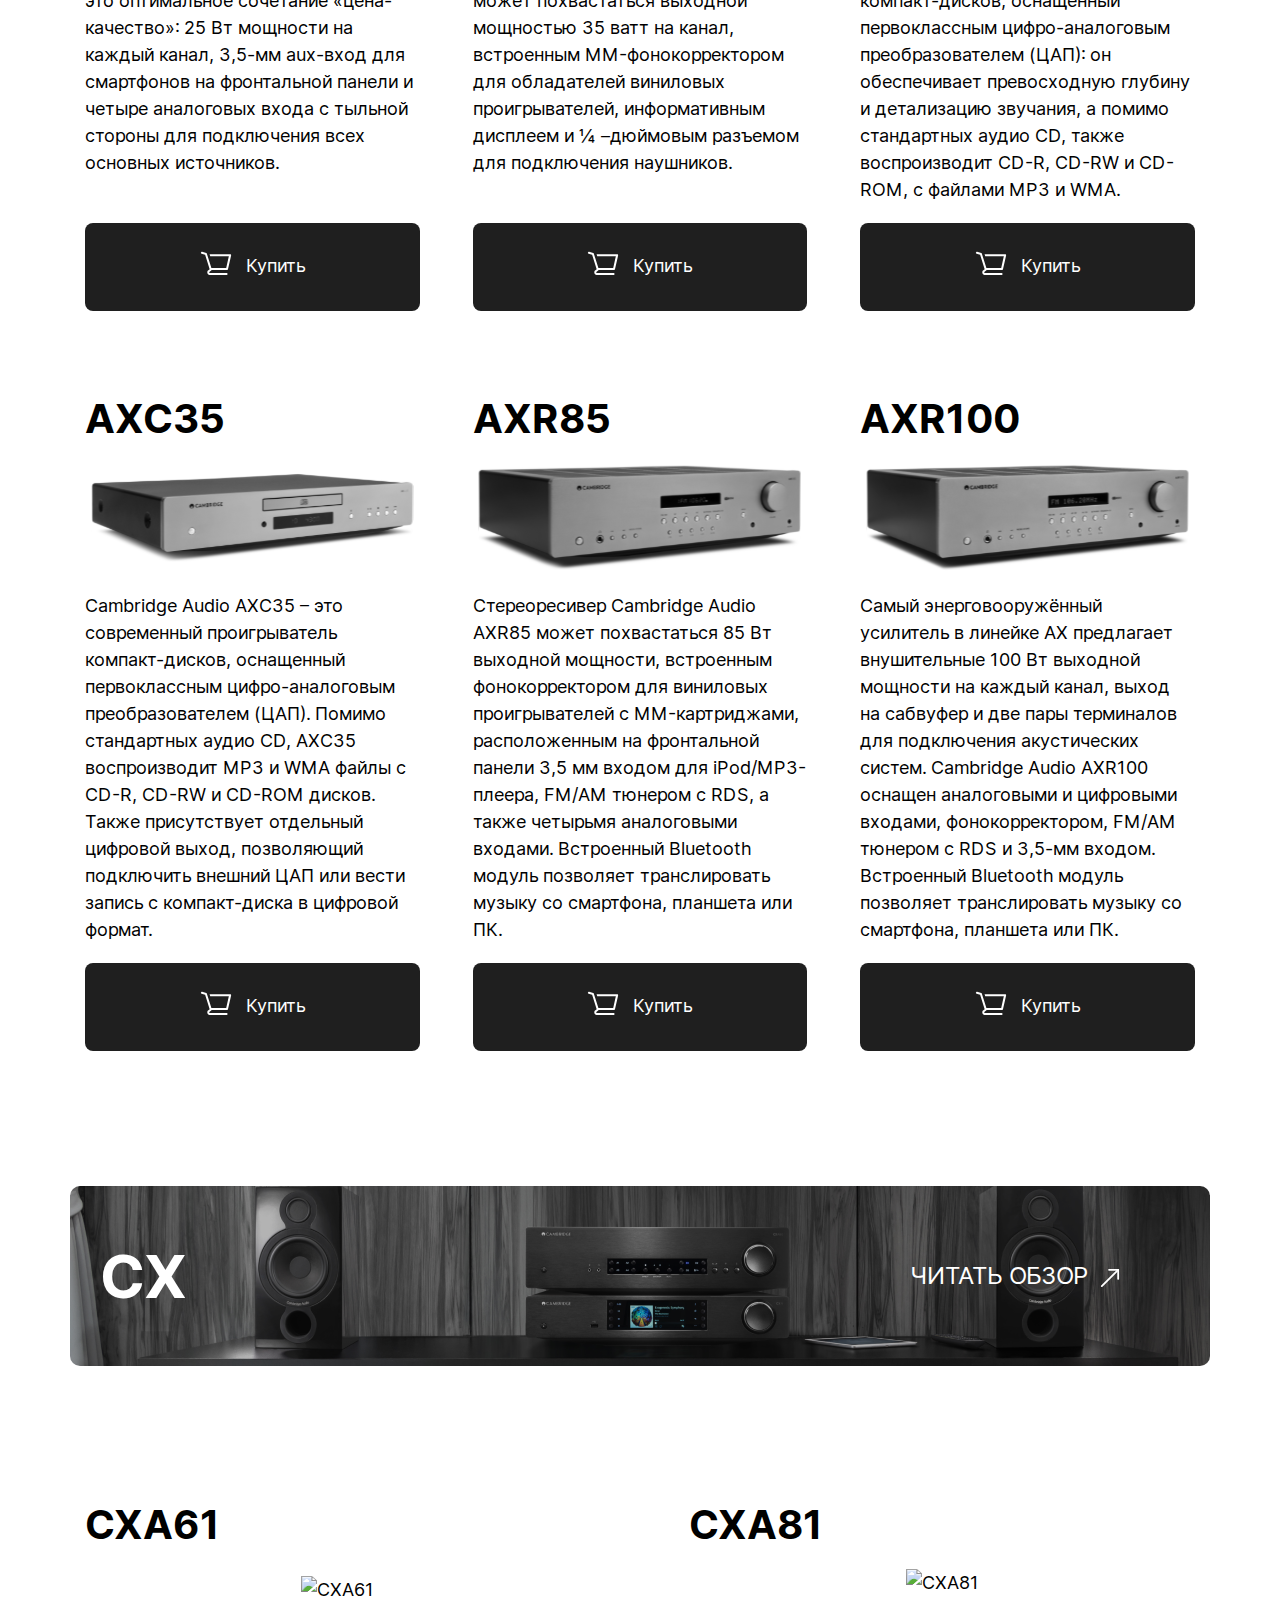
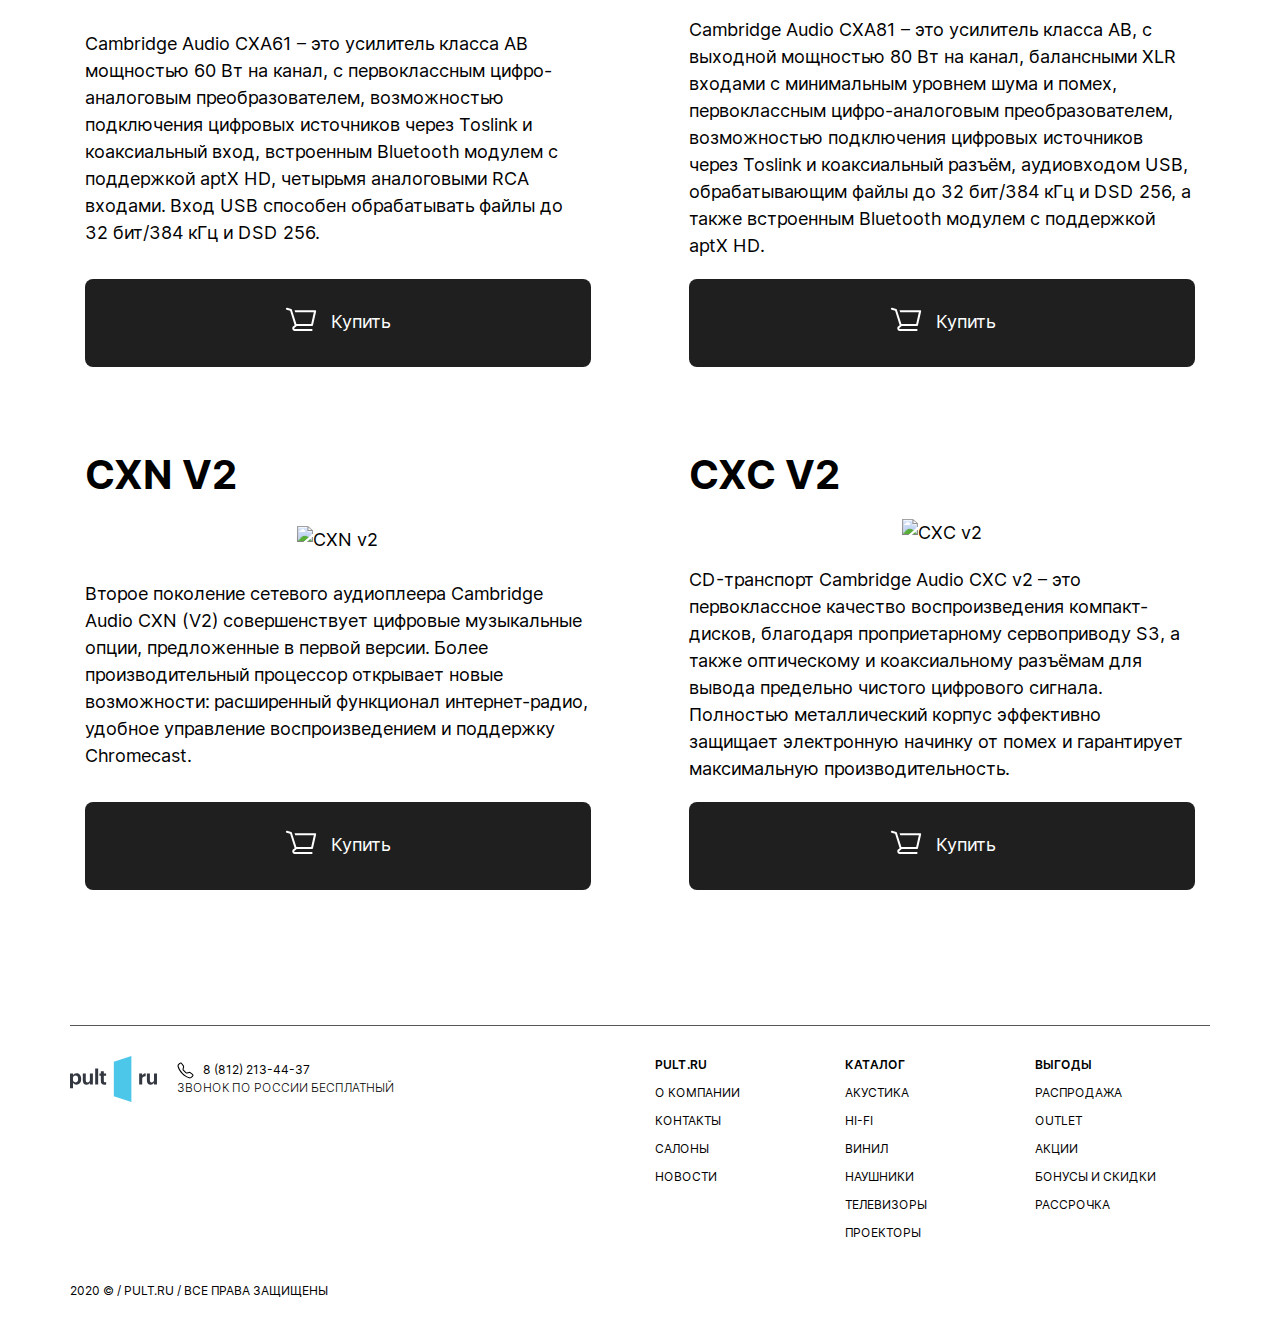
==== commit ac006f76: "fixes" ====
--- a/cambridge/index.html
+++ b/cambridge/index.html
@@ -40,7 +40,7 @@
                     <a href="#ax" class="header-link">AX</a>
                     <a href="#cx" class="header-link">CX</a>
                 </nav>
-            </div>
+            </div>   
         </div>
     </div>
     <section id="ax">
@@ -142,7 +142,7 @@
         <div class="product-list d-flex flex-wrap justify-content-between">
             <div class="product-list-item d-flex flex-wrap mb-5">
                 <div class="product-title">CXA61</div>
-                <div class="w-100 text-center"><img src="img/CXA61.svg" alt="CXA61"></div>
+                <div class="w-100 text-center"><img src="img/CXA61.svg" alt="CXA61" class="lg"></div>
                 <div class="product-descr">Cambridge Audio CXA61 – это усилитель класса AB мощностью 60 Вт на канал, с первоклассным цифро-аналоговым преобразователем, возможностью подключения цифровых источников через Toslink и коаксиальный вход, встроенным Bluetooth модулем с поддержкой aptX HD, четырьмя аналоговыми RCA входами. Вход USB способен обрабатывать файлы до 32 бит/384 кГц и DSD 256.
                 </div>
                 <div class="w-100 align-self-end">
@@ -154,7 +154,7 @@
             </div>
             <div class="product-list-item d-flex flex-wrap mb-5">
                 <div class="product-title">CXA81</div>
-                <div class="w-100 text-center"><img src="img/CXA81.svg" alt="CXA81"></div>
+                <div class="w-100 text-center"><img src="img/CXA81.svg" alt="CXA81" class="lg"></div>
                 <div class="product-descr">Cambridge Audio CXA81 – это усилитель класса AB, с выходной мощностью 80 Вт на канал, балансными XLR входами с минимальным уровнем шума и помех, первоклассным цифро-аналоговым преобразователем, возможностью подключения цифровых источников через Toslink и коаксиальный разъём, аудиовходом USB, обрабатывающим файлы до 32 бит/384 кГц и DSD 256, а также встроенным Bluetooth модулем с поддержкой aptX HD.
                 </div>
                 <div class="w-100 align-self-end">
@@ -166,7 +166,7 @@
             </div>
             <div class="product-list-item d-flex flex-wrap">
                 <div class="product-title">CXN v2</div>
-                <div class="w-100 text-center"><img src="img/CXNv2.svg" alt="CXN v2"></div>
+                <div class="w-100 text-center"><img src="img/CXNv2.svg" alt="CXN v2" class="lg"></div>
                 <div class="product-descr">Второе поколение сетевого аудиоплеера Cambridge Audio CXN (V2) совершенствует цифровые музыкальные опции, предложенные в первой версии. Более производительный процессор открывает новые возможности: расширенный функционал интернет-радио, удобное управление воспроизведением и поддержку Chromecast.
                 </div>
                 <div class="w-100 align-self-end">
@@ -178,7 +178,7 @@
             </div>
             <div class="product-list-item d-flex flex-wrap">
                 <div class="product-title">CXC v2</div>
-                <div class="w-100 text-center"><img src="img/CXCv2.svg" alt="CXC v2"></div>
+                <div class="w-100 text-center"><img src="img/CXCv2.svg" alt="CXC v2" class="lg"></div>
                 <div class="product-descr">CD-транспорт Cambridge Audio CXC v2 – это первоклассное качество воспроизведения компакт-дисков, благодаря проприетарному сервоприводу S3, а также оптическому и коаксиальному разъёмам для вывода предельно чистого цифрового сигнала. Полностью металлический корпус эффективно защищает электронную начинку от помех и гарантирует максимальную производительность.
                 </div>
                 <div class="w-100 align-self-end">
--- a/cambridge/css/main.css
+++ b/cambridge/css/main.css
@@ -6,20 +6,10 @@
   background-size: contain;
   transition: 0.3s opacity;
 }
-.icon.icon-arrow {
-  width: 14.38px;
-  height: 5.31px;
-  background-image: url("../img/icons/arrow-right.svg");
-}
 .icon.icon-cart {
-  width: 17.01px;
-  height: 13.02px;
+  width: 32px;
+  height: 32px;
   background-image: url("../img/icons/cart.svg");
-}
-.icon.icon-cart-black {
-  width: 17.01px;
-  height: 13.02px;
-  background-image: url("../img/icons/cart-black.svg");
 }
 .icon.icon-phone {
   width: 17px;
@@ -77,6 +67,7 @@
   padding: 30px;
   border-radius: 14px;
   border: 1px solid #fff;
+  font-size: 60px;
 }
 .banner-fullscreen .header-link:hover {
   background-color: #fff;
@@ -142,6 +133,9 @@
   width: 323px;
   margin-bottom: 20px;
 }
+.product-list .product-list-item img.lg {
+  width: 510px;
+}
 .product-list .product-list-item .product-descr {
   line-height: 27px;
   margin-bottom: 20px;
@@ -153,10 +147,11 @@
   text-align: center;
   color: #fff;
   border: none;
+  transition: unset!important;
 }
 .product-list .product-list-item a.btn:hover {
   background: linear-gradient(180deg, #444444 0%, #000000 100%);
-  transition: background 0.3s;
+  transition: unset!important;
 }
 hr {
   margin: 0;
